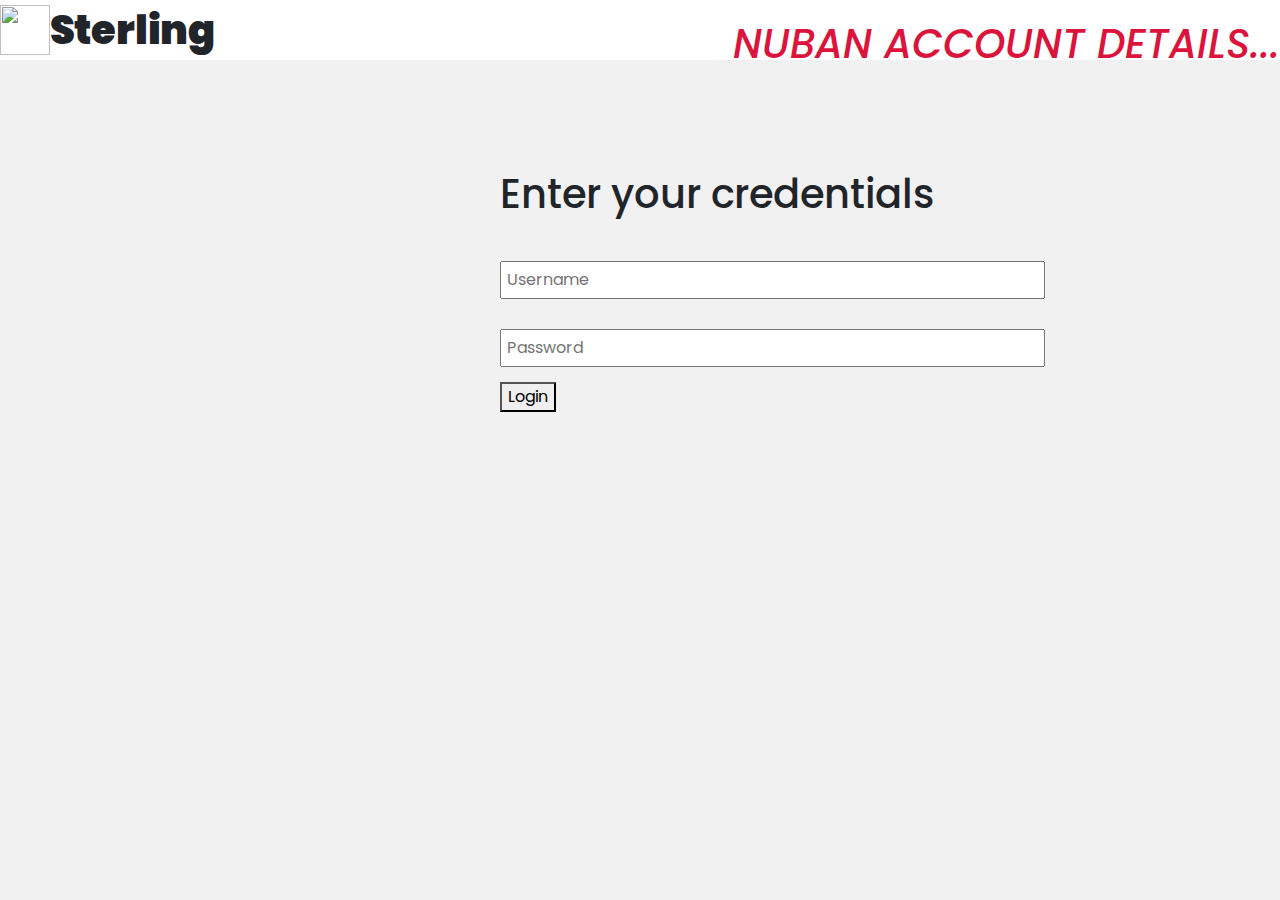
==== Login.html @ 9c1b8e02 "login page" ====
<!DOCTYPE html>
<html lang="en">
<head>
    <meta charset="UTF-8">
    <meta name="viewport" content="width=device-width, initial-scale=1.0">
    <link rel="stylesheet" href="assets/CSS/reset.css">
    <link href="https://fonts.googleapis.com/css?family=Fira+Sans:400,700|Inter|Roboto:400,700&display=swap" rel="stylesheet">
    <link rel="stylesheet" href="https://stackpath.bootstrapcdn.com/bootstrap/4.4.1/css/bootstrap.min.css" integrity="sha384-Vkoo8x4CGsO3+Hhxv8T/Q5PaXtkKtu6ug5TOeNV6gBiFeWPGFN9MuhOf23Q9Ifjh" crossorigin="anonymous">
    <script src="https://code.jquery.com/jquery-3.4.1.slim.min.js" integrity="sha384-J6qa4849blE2+poT4WnyKhv5vZF5SrPo0iEjwBvKU7imGFAV0wwj1yYfoRSJoZ+n" crossorigin="anonymous"></script>
<script src="https://cdn.jsdelivr.net/npm/popper.js@1.16.0/dist/umd/popper.min.js" integrity="sha384-Q6E9RHvbIyZFJoft+2mJbHaEWldlvI9IOYy5n3zV9zzTtmI3UksdQRVvoxMfooAo" crossorigin="anonymous"></script>
<script src="https://stackpath.bootstrapcdn.com/bootstrap/4.4.1/js/bootstrap.min.js" integrity="sha384-wfSDF2E50Y2D1uUdj0O3uMBJnjuUD4Ih7YwaYd1iqfktj0Uod8GCExl3Og8ifwB6" crossorigin="anonymous"></script>
<link rel="stylesheet" href="Assets/CSS/styles.css">
    <title>Login - NUBAN DETAILS</title>
</head>
<body>
    <div class="nav">
        <div class="logo">
            <img src="assets/Images/7vWb3enE_400x400.jpg">
            <span>Sterling</span>
        </div>
        <div class="header">
            <h1>NUBAN ACCOUNT DETAILS...</h1>
        </div>
    </div>
    <div class="mainbody">
        <div class="mainform">
        <div class="formhd">
            <h1>Enter your credentials</h1>
        </div>
        <div class="loginform">
            <input type="text" placeholder="Username">
            <input type="password" placeholder="Password">
            <button>Login</button>
        </div>
        </div>
    </div>
</body>
</html>
---- Assets/CSS/styles.css ----
@import url('https://fonts.googleapis.com/css?family=Poppins&display=swap');


*{
    box-sizing: border-box;
    
}

body{
    font-family: 'Poppins', sans-serif;
    background-color: rgb(241, 241, 241);
}

.nav{
    background-color: white;
}
.logo{
    display: flex;
    align-items: center;
    
    
}

.logo img{
    width: 50px;
    height: 50px;
    
}
.logo span{
    font-weight: 900;
    font-size: 40px;
    align-items: baseline;
    
}
.mainbody{
    display: flex;
    /* height: 100%; */
}
.mainbody div{
    padding: 10px 0px;
}
.mainform{
    width: 450px;
    position: absolute;
    left: 500px;
    top: 150px;
}
.formhd{
    /* position: absolute; */
    font-size: 40px;
    left: 500px;
    
    
}

.loginform input{
    padding: 5px 220px 5px 5px;
    margin: 15px 0px;
    /* border-radius: 2px; */
}

.header h1{
    float: right;
    font-style: italic;
    
}
.header{
    right: 0px;
    top: 20px;
    position: absolute;
    color: crimson;
}
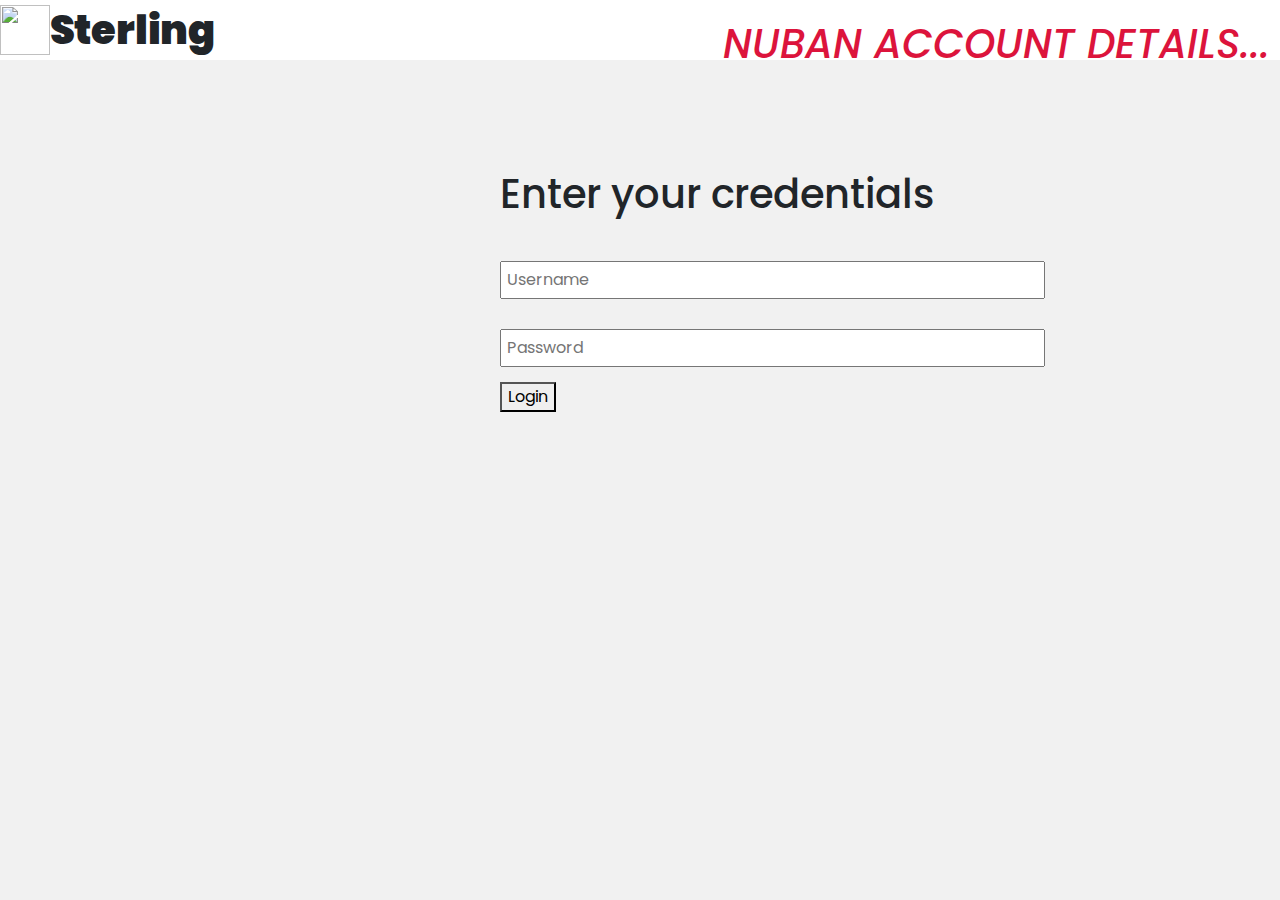
==== commit bd7ec994: "user pages linked" ====
--- a/Login.html
+++ b/Login.html
@@ -30,7 +30,7 @@
         <div class="loginform">
             <input type="text" placeholder="Username">
             <input type="password" placeholder="Password">
-            <button>Login</button>
+            <a href="C:\Users\UNSTOPPABLE\Documents\TECH ACADEMY\NUBAN ACCOUNT DETAILS\Html\USER\User-Home1.html"><button >Login</button></a>
         </div>
         </div>
     </div>
--- a/Assets/CSS/styles.css
+++ b/Assets/CSS/styles.css
@@ -67,6 +67,36 @@
 .header{
     right: 0px;
     top: 20px;
+    /* display: flex; */
     position: absolute;
     color: crimson;
-}+    /* justify-content: space-evenly; */
+    padding: 0px 10px;
+}
+
+.header span{
+    padding: 0px 10px;
+}
+
+.upload, .submit{
+    margin: 20px;
+}
+.tables{
+    display: flex;
+    justify-content: center;
+}
+table {
+    border: 2px solid black;
+    width: 80%;
+}
+
+th, td{
+    border: 1px solid  tomato;
+    text-align: center;
+    background-color: wheat;
+}
+
+a, a:hover{
+    text-decoration: none;
+    color: inherit;
+    }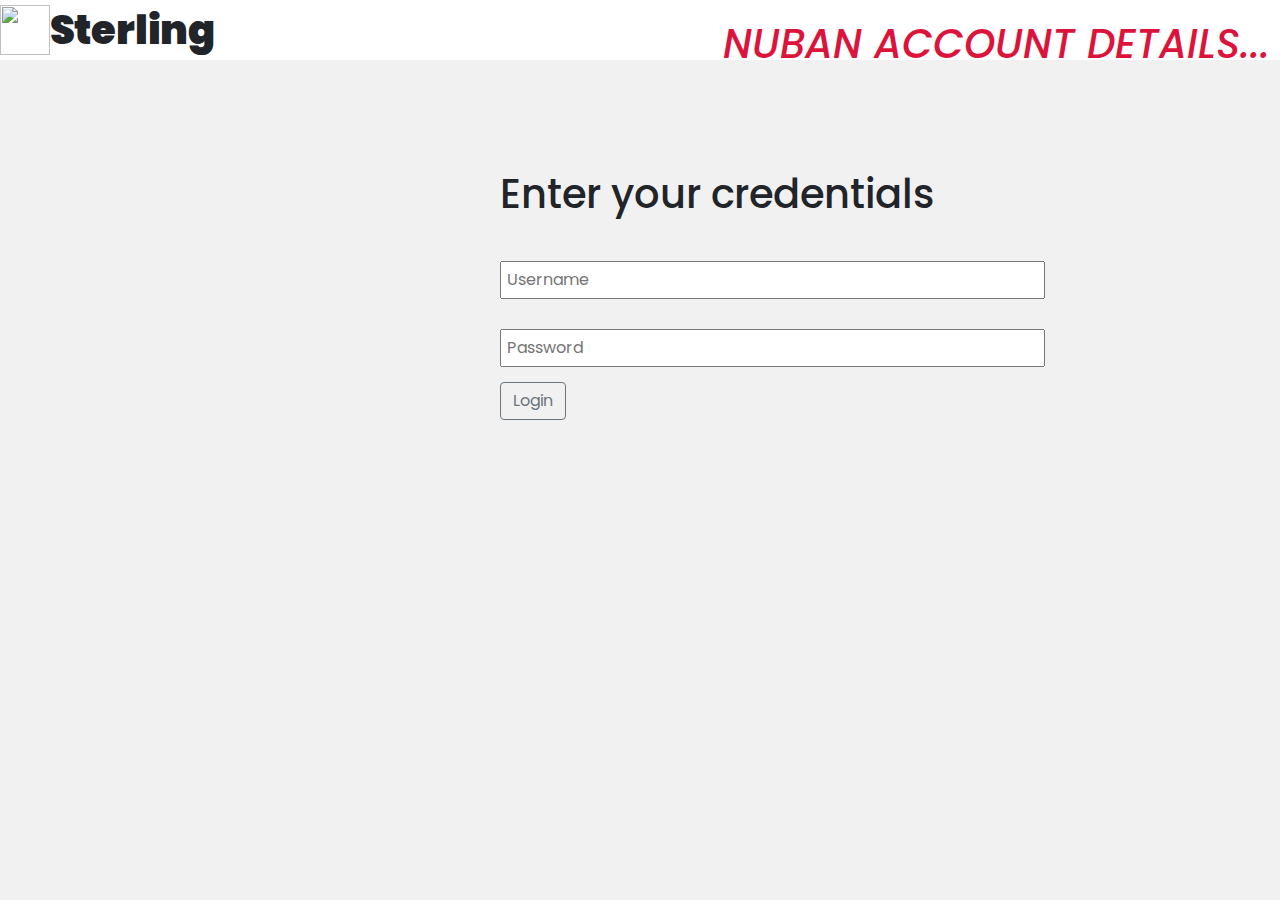
==== commit 016a6084: "modified buttons" ====
--- a/Login.html
+++ b/Login.html
@@ -30,7 +30,7 @@
         <div class="loginform">
             <input type="text" placeholder="Username">
             <input type="password" placeholder="Password">
-            <a href="C:\Users\UNSTOPPABLE\Documents\TECH ACADEMY\NUBAN ACCOUNT DETAILS\Html\USER\User-Home1.html"><button >Login</button></a>
+            <a href="C:\Users\UNSTOPPABLE\Documents\TECH ACADEMY\NUBAN ACCOUNT DETAILS\Html\USER\User-Home1.html"><button type="button" class="btn btn-outline-secondary">Login</button></a>
         </div>
         </div>
     </div>
--- a/Assets/CSS/styles.css
+++ b/Assets/CSS/styles.css
@@ -99,4 +99,9 @@
 a, a:hover{
     text-decoration: none;
     color: inherit;
-    }+    }
+
+.export{
+  margin: 0px 0px 10px 1140px;
+  /* position: absolute; */
+}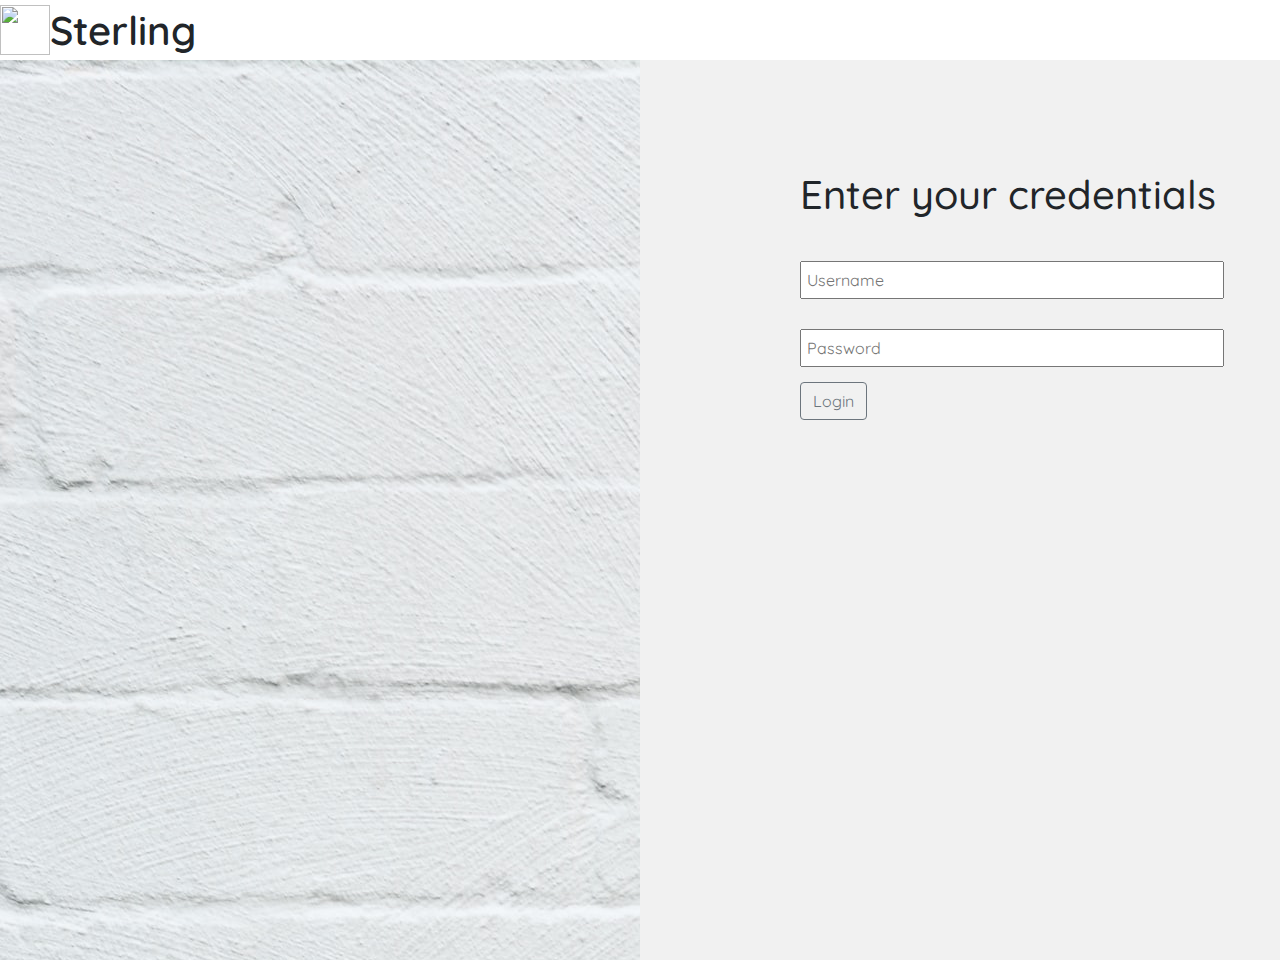
==== commit ffb6402a: "modified layout" ====
--- a/Login.html
+++ b/Login.html
@@ -9,6 +9,7 @@
     <script src="https://code.jquery.com/jquery-3.4.1.slim.min.js" integrity="sha384-J6qa4849blE2+poT4WnyKhv5vZF5SrPo0iEjwBvKU7imGFAV0wwj1yYfoRSJoZ+n" crossorigin="anonymous"></script>
 <script src="https://cdn.jsdelivr.net/npm/popper.js@1.16.0/dist/umd/popper.min.js" integrity="sha384-Q6E9RHvbIyZFJoft+2mJbHaEWldlvI9IOYy5n3zV9zzTtmI3UksdQRVvoxMfooAo" crossorigin="anonymous"></script>
 <script src="https://stackpath.bootstrapcdn.com/bootstrap/4.4.1/js/bootstrap.min.js" integrity="sha384-wfSDF2E50Y2D1uUdj0O3uMBJnjuUD4Ih7YwaYd1iqfktj0Uod8GCExl3Og8ifwB6" crossorigin="anonymous"></script>
+<script src="https://kit.fontawesome.com/f1a1b36cdf.js" crossorigin="anonymous"></script>
 <link rel="stylesheet" href="Assets/CSS/styles.css">
     <title>Login - NUBAN DETAILS</title>
 </head>
@@ -18,20 +19,21 @@
             <img src="assets/Images/7vWb3enE_400x400.jpg">
             <span>Sterling</span>
         </div>
-        <div class="header">
+        
+    </div>
+    <div class="mainbody">
+        <div class="maintxt">
             <h1>NUBAN ACCOUNT DETAILS...</h1>
         </div>
-    </div>
-    <div class="mainbody">
         <div class="mainform">
-        <div class="formhd">
+            <div class="formhd">
             <h1>Enter your credentials</h1>
-        </div>
-        <div class="loginform">
+            </div>
+            <div class="loginform">
             <input type="text" placeholder="Username">
             <input type="password" placeholder="Password">
             <a href="C:\Users\UNSTOPPABLE\Documents\TECH ACADEMY\NUBAN ACCOUNT DETAILS\Html\USER\User-Home1.html"><button type="button" class="btn btn-outline-secondary">Login</button></a>
-        </div>
+            </div>
         </div>
     </div>
 </body>
--- a/Assets/CSS/styles.css
+++ b/Assets/CSS/styles.css
@@ -1,4 +1,6 @@
 @import url('https://fonts.googleapis.com/css?family=Poppins&display=swap');
+
+@import url('https://fonts.googleapis.com/css2?family=Quicksand:wght@500&display=swap');
 
 
 *{
@@ -7,7 +9,7 @@
 }
 
 body{
-    font-family: 'Poppins', sans-serif;
+    font-family: 'Quicksand', sans-serif;
     background-color: rgb(241, 241, 241);
 }
 
@@ -42,7 +44,7 @@
 .mainform{
     width: 450px;
     position: absolute;
-    left: 500px;
+    left: 800px;
     top: 150px;
 }
 .formhd{
@@ -58,20 +60,44 @@
     margin: 15px 0px;
     /* border-radius: 2px; */
 }
-
+.mainbody:hover .maintxt h1{
+    opacity: 1;
+    transition: 0.3s linear;
+    transform: translateY(-40px);
+}
 .header h1{
     float: right;
     font-style: italic;
-    
+    /* opacity: 0; */
 }
 .header{
-    right: 0px;
+    display: flex;
+    right: 20px;
     top: 20px;
-    /* display: flex; */
     position: absolute;
     color: crimson;
-    /* justify-content: space-evenly; */
+    align-items: center;
     padding: 0px 10px;
+}
+
+.maintxt h1{
+    /* float: right; */
+    font-style: italic;
+    opacity: 0;
+}
+.maintxt{
+    display: flex;
+    /* left: 50px; */
+    top: 60px;
+    height: 100%;
+    background-color: white ;
+    position: absolute;
+    color: crimson;
+    align-items: center;
+    /* padding: 0px 10px; */
+    width: 50%;
+    justify-content: center;
+    background-image: url(../Images/content-pixie-ozZVrtwZ5Fg-unsplash.jpg);
 }
 
 .header span{
@@ -81,19 +107,27 @@
 .upload, .submit{
     margin: 20px;
 }
-.tables{
+.table{
     display: flex;
     justify-content: center;
+    
+    
+}
+
+.main-table{
+    width: 80%;
 }
 table {
     border: 2px solid black;
-    width: 80%;
+    width: 100%;
+    
+    
 }
 
 th, td{
     border: 1px solid  tomato;
     text-align: center;
-    background-color: wheat;
+    background-color: whitesmoke;
 }
 
 a, a:hover{
@@ -104,4 +138,126 @@
 .export{
   margin: 0px 0px 10px 1140px;
   /* position: absolute; */
-}+}
+
+.tables-audit1{
+    display: flex;
+    justify-content: flex-start;
+    margin: 20px;
+    width: 50%;
+    float: left;
+
+}
+.tables-audit1 table {
+    border: 2px solid black;
+    
+}
+
+.tables-audit1 a{
+    cursor: pointer;
+    color: blue;
+}
+
+.tables-audit1 a:hover{
+    color: blue;
+    text-decoration: underline;
+}
+
+.tables-audit2{
+    display: flex;
+    justify-content: flex-start;
+    margin: 20px;
+    border: 1px solid  tomato;
+    background-color: wheat;
+    width: 40%;
+    float: right;
+
+}
+.tables-audit2 > div {
+    margin: 20px;
+}
+
+.timestamp{
+    margin: 10px 0px;
+}
+
+/* .table table{
+    width: 80%;
+} */
+
+.tables-admin1{
+    display: flex;
+    justify-content: flex-start;
+    /* margin: 20px; */
+    width: 50%;
+    float: left;
+
+}
+.tables-admin1 table {
+    border: 2px solid black;
+    
+}
+
+.tables-admin1 a{
+    cursor: pointer;
+    color: blue;
+}
+
+.tables-admin1 a:hover{
+    color: blue;
+    text-decoration: underline;
+}
+
+.input-group{
+    width: 30%;
+    margin: 20px;
+}
+.controls{
+  width: 50%;
+  float: right;
+}
+.inputform{
+    display: flex;
+    width: 55%;
+    margin: 0px;
+    flex-direction: column;
+    
+}
+
+.custom-select{
+   
+    margin: 15px;
+}
+
+.mr-2{
+    margin: 0px 0px 0px 20px;
+}
+.form-control-admin{
+    
+    display: block;
+    margin: 0px 15px 20px 15px;
+    height: calc(1.5em + .75rem + 2px);
+    padding: .375rem .75rem;
+    font-size: 1rem;
+    font-weight: 400;
+    line-height: 1.5;
+    color: #495057;
+    background-color: #fff;
+    background-clip: padding-box;
+    border: 1px solid #ced4da;
+    border-radius: .25rem;
+    transition: border-color .15s ease-in-out,box-shadow .15s ease-in-out;
+}
+
+.query{
+    margin: 20px;
+}
+
+.nav span,.nav a{
+    font-weight: 600;
+}
+
+
+.form-control-admin:disabled, .form-control[readonly] {
+    background-color: #e9ecef;
+    opacity: 1;}